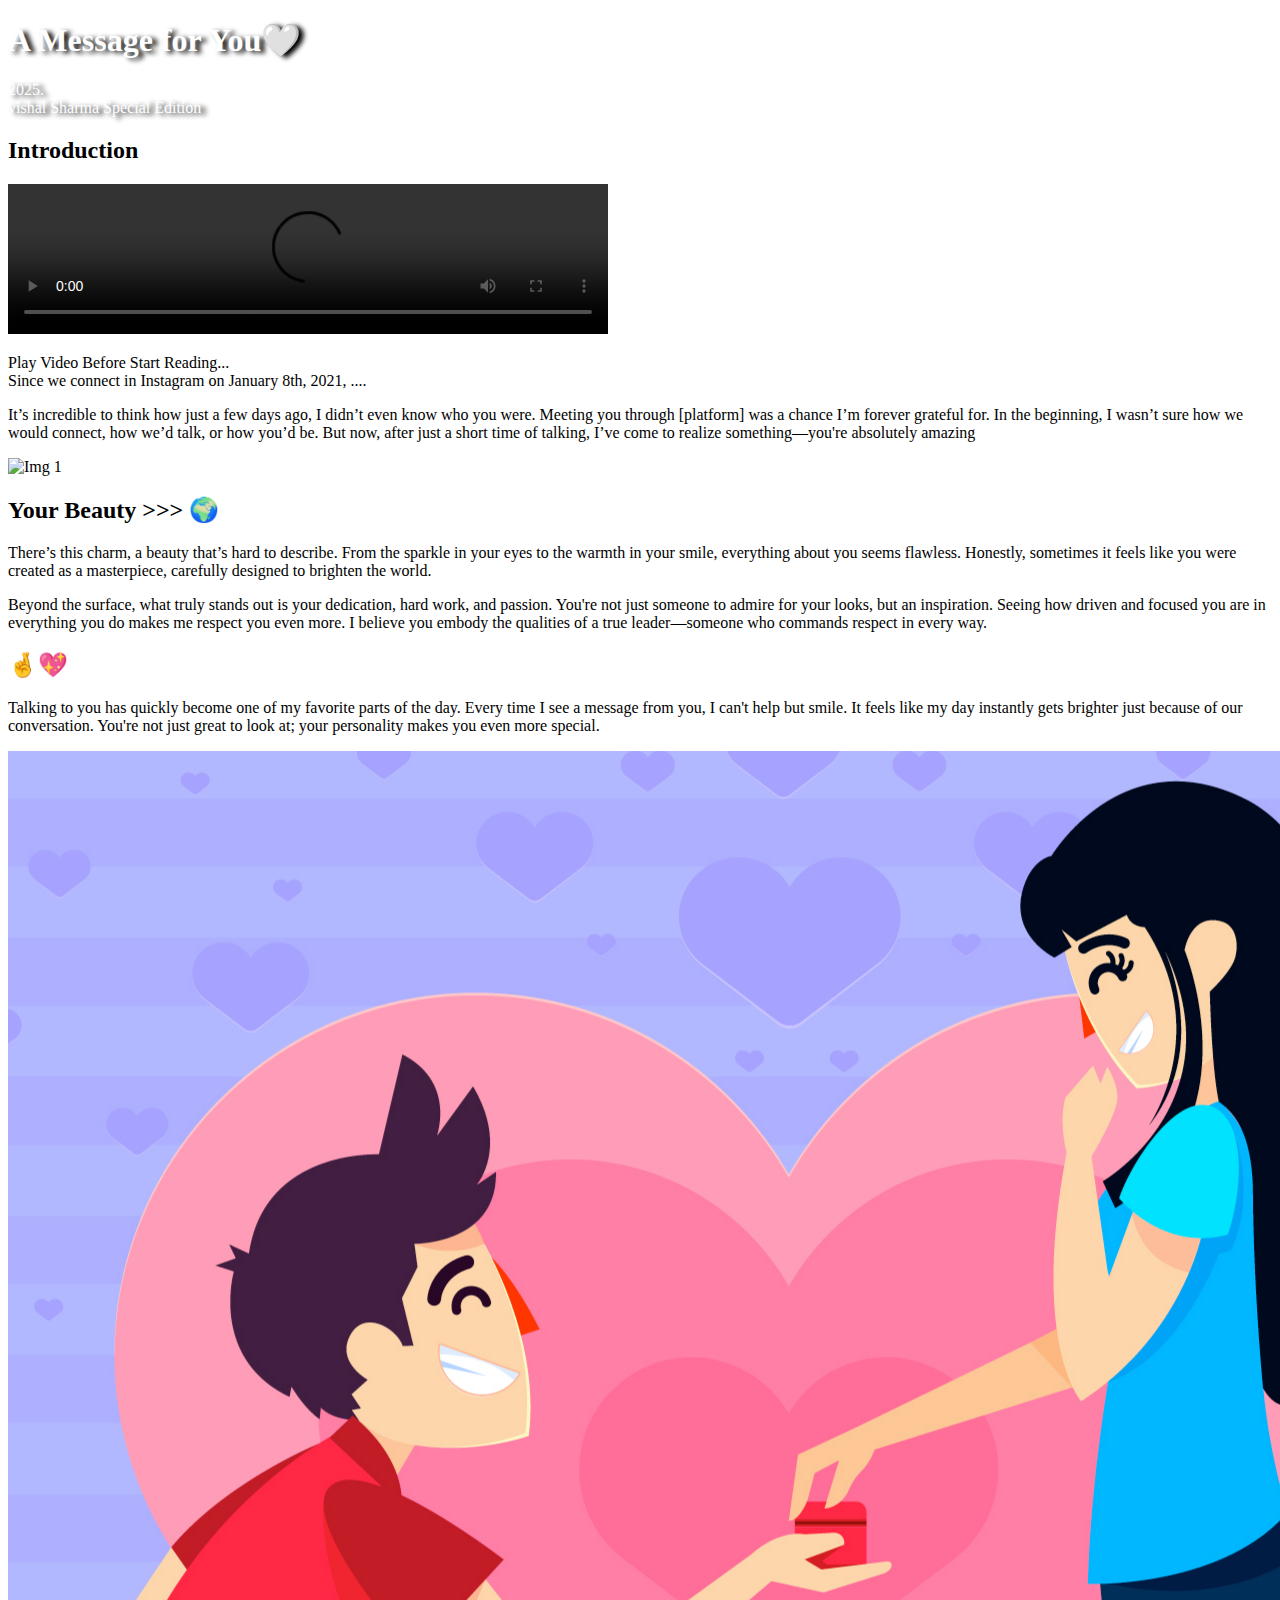
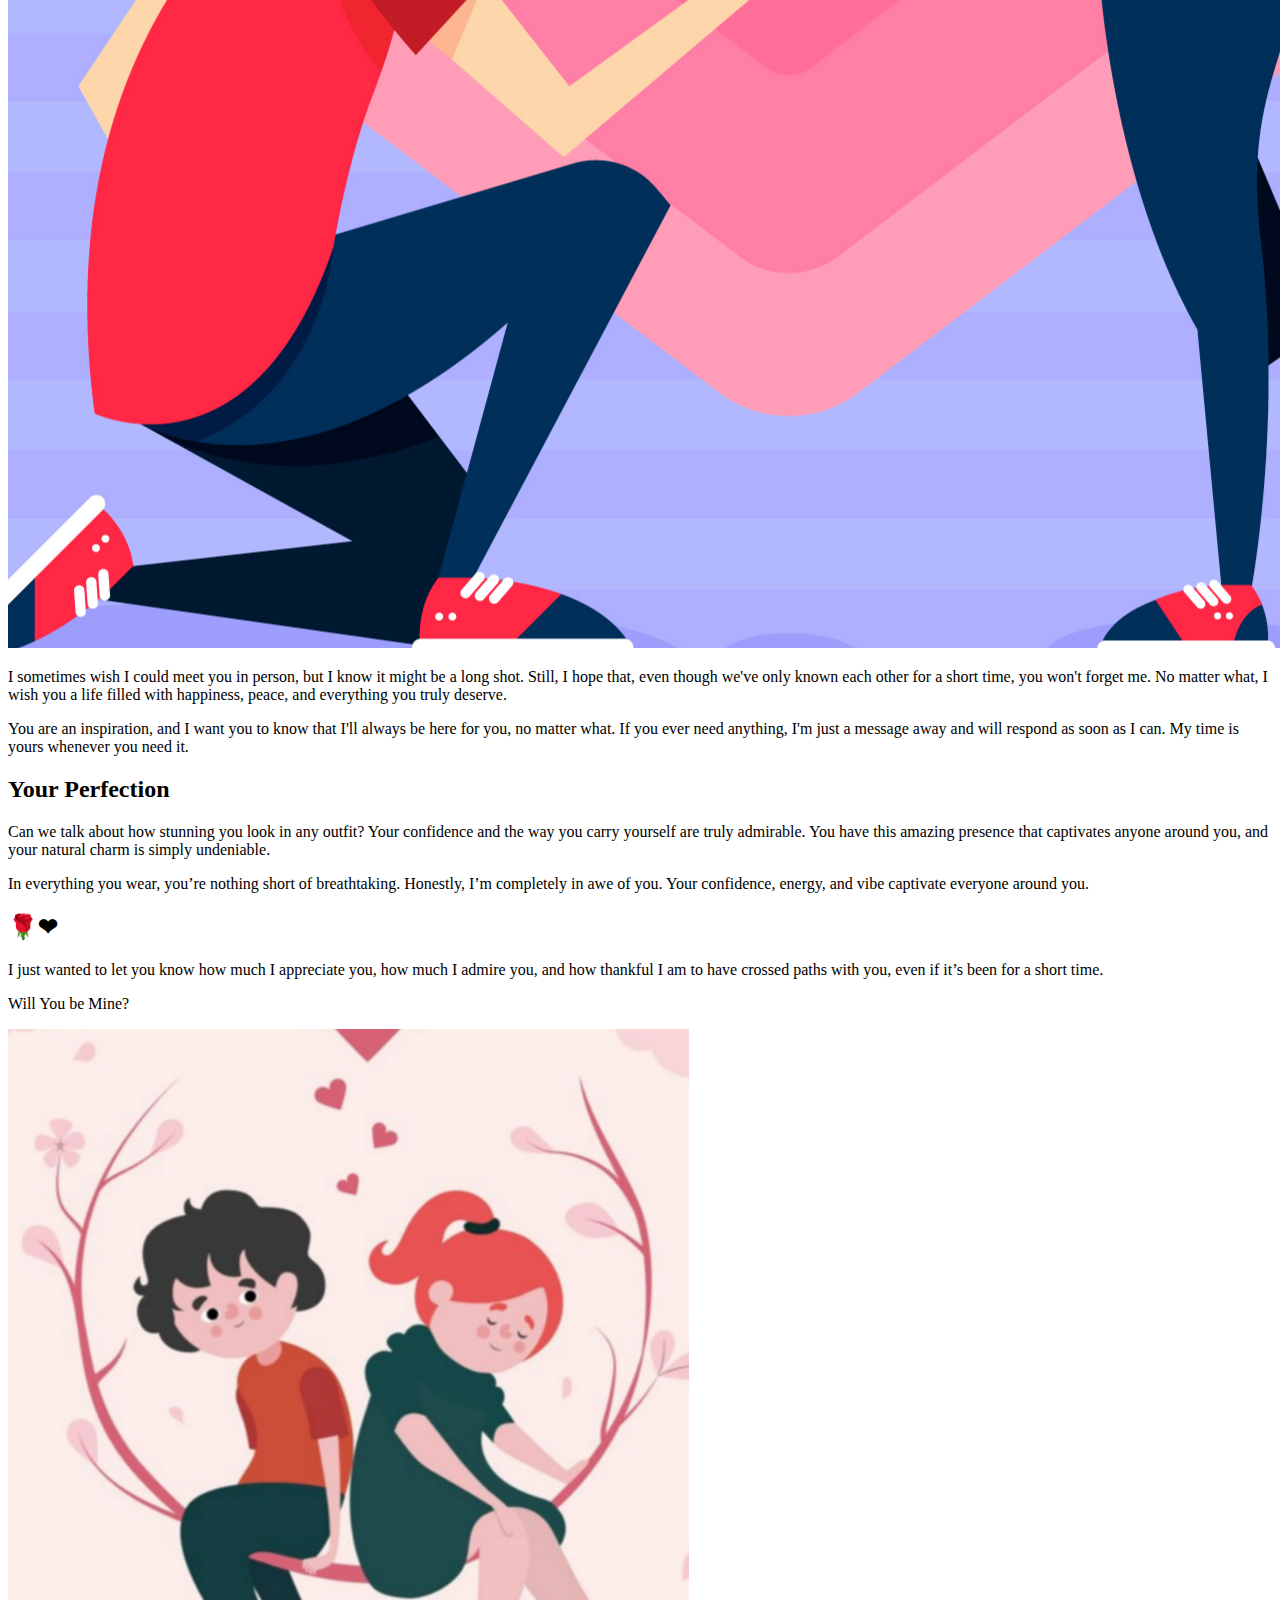
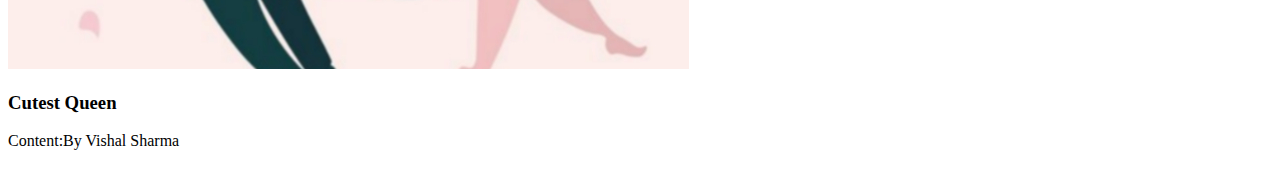
==== book.html @ e7cb020f "Valentine day" ====
<!DOCTYPE html>
<html lang="en">
  <head>
    <meta charset="UTF-8" />
    <meta name="viewport" content="width=device-width, initial-scale=1.0" />
    <title>Message by Vishal Sharma</title>
    <link rel="stylesheet" href="Style.css" />
  </head>
  <body>
    <div class="book">
      <div class="page">
        <div class="front cover">
          <h1
            style="
              color: rgb(255, 255, 255);
              text-shadow: 5px 2px 5px rgb(0, 0, 0);
            "
          >
            A Message for You🤍
          </h1>

          <p
            style="
              color: rgb(255, 255, 255);
              text-shadow: 5px 2px 5px rgb(0, 0, 0);
            "
          >
            2025.<br />vishal Sharma Special Edition
          </p>
        </div>
        <div class="back">
          <h2>Introduction</h2>

          <video
  src="vid.mp4"
  style="width: 100%; max-width: 600px; height: auto;"
  controls
></video>

          <p>
            Play Video Before Start Reading... <br />Since we connect in
            Instagram on January 8th, 2021, ....
          </p>
        </div>
      </div>
      <!--2nd page-->
      <div class="page">
        <div class="front">
          <p>
            It’s incredible to think how just a few days ago, I didn’t even know
            who you were. Meeting you through [platform] was a chance I’m
            forever grateful for. In the beginning, I wasn’t sure how we would
            connect, how we’d talk, or how you’d be. But now, after just a short
            time of talking, I’ve come to realize something—you're absolutely
            amazing
          </p>
        </div>
        <div class="back">
          <img src="./11.jpg" alt="Img 1" />
        </div>
      </div>
      <!--3rd page-->
      <div class="page">
        <div class="front">
          <h2>Your Beauty >>> 🌍</h2>
          <p>
            There’s this charm, a beauty that’s hard to describe. From the
            sparkle in your eyes to the warmth in your smile, everything about
            you seems flawless. Honestly, sometimes it feels like you were
            created as a masterpiece, carefully designed to brighten the world.
          </p>
        </div>
        <div class="back">
          <p>
            Beyond the surface, what truly stands out is your dedication, hard
            work, and passion. You're not just someone to admire for your looks,
            but an inspiration. Seeing how driven and focused you are in
            everything you do makes me respect you even more. I believe you
            embody the qualities of a true leader—someone who commands respect
            in every way.
          </p>
        </div>
      </div>
      <!--4th page-->
      <div class="page">
        <div class="front">
          <h2>🤞💖</h2>
          <p>
            Talking to you has quickly become one of my favorite parts of the
            day. Every time I see a message from you, I can't help but smile. It
            feels like my day instantly gets brighter just because of our
            conversation. You're not just great to look at; your personality
            makes you even more special.
          </p>
        </div>
        <div class="back">
          <img src="./22.jpg" alt="Img 1" />
        </div>
      </div>
      <!--5th page-->
      <div class="page">
        <div class="front">
          <p>
            I sometimes wish I could meet you in person, but I know it might be
            a long shot. Still, I hope that, even though we've only known each
            other for a short time, you won't forget me. No matter what, I wish
            you a life filled with happiness, peace, and everything you truly
            deserve.
          </p>
        </div>
        <div class="back">
          <p>
            You are an inspiration, and I want you to know that I'll always be
            here for you, no matter what. If you ever need anything, I'm just a
            message away and will respond as soon as I can. My time is yours
            whenever you need it.
          </p>
        </div>
      </div>
      <!--6th page-->
      <div class="page">
        <div class="front">
          <h2>Your Perfection</h2>
          <p>
            Can we talk about how stunning you look in any outfit? Your
            confidence and the way you carry yourself are truly admirable. You
            have this amazing presence that captivates anyone around you, and
            your natural charm is simply undeniable.
          </p>
        </div>
        <div class="back">
          <p>
            In everything you wear, you’re nothing short of breathtaking.
            Honestly, I’m completely in awe of you. Your confidence, energy, and
            vibe captivate everyone around you.
          </p>
        </div>
      </div>
      <!--7th page-->
      <div class="page">
        <div class="front">
          <h2>🌹❤</h2>
          <p>
            I just wanted to let you know how much I appreciate you, how much I
            admire you, and how thankful I am to have crossed paths with you,
            even if it’s been for a short time.
          </p>
        </div>
        <div class="back">
          <p>Will You be Mine? </p>
        </div>
      </div>

      <div class="page">
        <div class="front">
          <img src="./44.png" alt="Img 1" />
        </div>
        <div class="back cover">
          <h3>Cutest Queen</h3>
          <p>
            Content:By Vishal Sharma<br /><a
              href="https://www.instagram.com/developergtm/?hl=en"
              target="_blank"
              rel="nofollow"
            ></a>

            <br />
          </p>
        </div>
      </div>
    </div>
    <script src="Script.js"></script>
  </body>
</html>
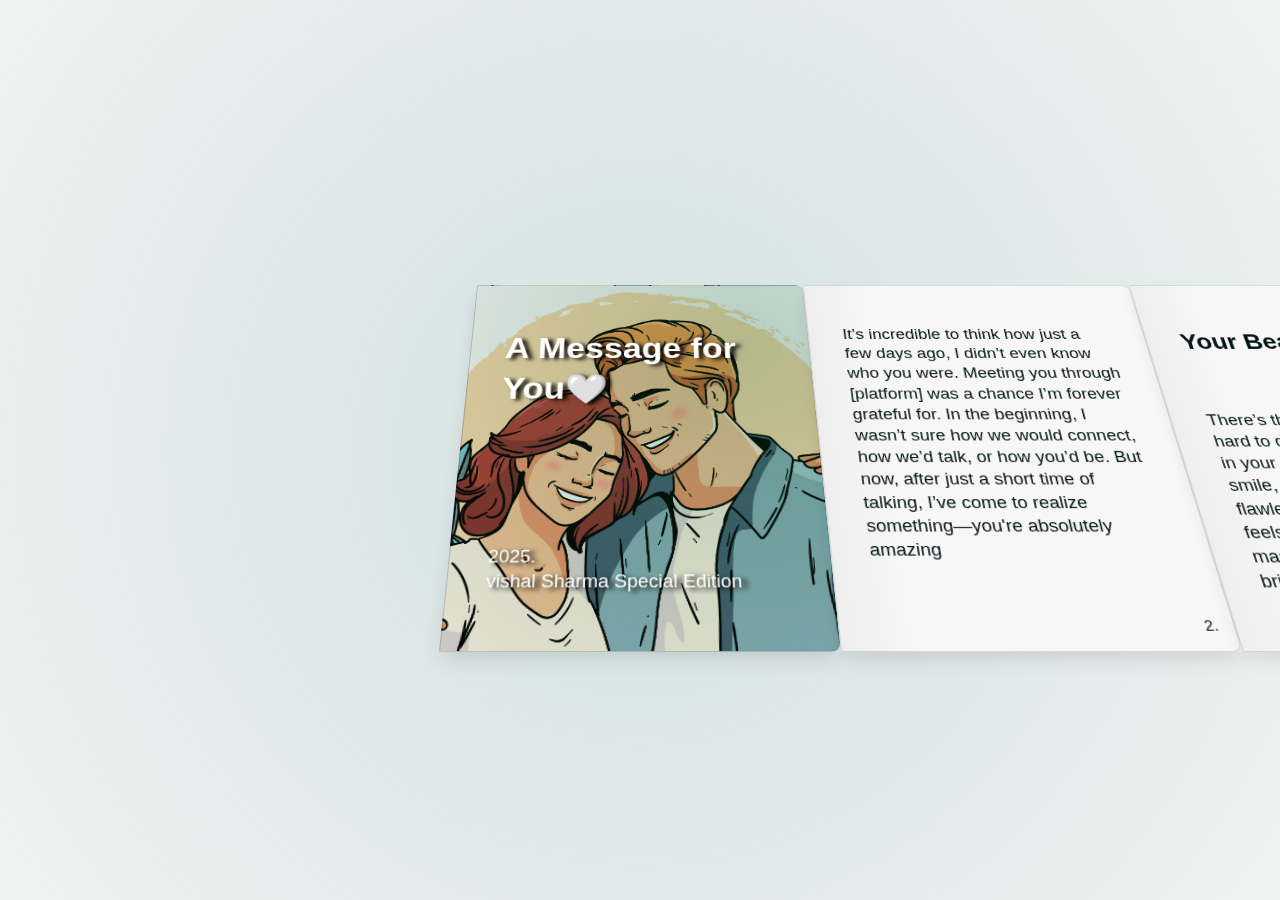
==== commit a37958ea: "Update book.html" ====
--- a/book.html
+++ b/book.html
@@ -4,7 +4,7 @@
     <meta charset="UTF-8" />
     <meta name="viewport" content="width=device-width, initial-scale=1.0" />
     <title>Message by Vishal Sharma</title>
-    <link rel="stylesheet" href="Style.css" />
+    <link rel="stylesheet" href="style.css" />
   </head>
   <body>
     <div class="book">
@@ -171,4 +171,4 @@
     </div>
     <script src="Script.js"></script>
   </body>
-</html>+</html>
--- a/style.css
+++ b/style.css
@@ -0,0 +1,142 @@
+* {
+  box-sizing: border-box;
+}
+
+
+
+body {
+  margin: 0;
+  display: flex;
+  min-height: 100dvh;
+  perspective: 1000px;
+  font: 1em/1.4 "Poppins", sans-serif;
+  overflow: hidden;
+  color: hsl(180 68% 5%);
+  background-image: radial-gradient(
+    circle farthest-corner at 50% 50%,
+    hsl(187 20% 88%) 30%,
+    hsl(149 20% 94%) 100%
+  );
+}
+
+.book {
+  position: relative;
+  display: flex;
+  margin: auto;
+  width: 40cqmin;
+  /*1* let pointer event go trough pages of lower Z than .book */
+  pointer-events: none;
+  transform-style: preserve-3d;
+  transition: translate 1s;
+  translate: calc(min(var(--c), 1) * 50%) 0%;
+  /* Incline on the X axis for pages preview */
+  rotate: 1 0 0 30deg;
+}
+
+.page {
+  /* PS: Don't go below thickness 0.5 or the pages might transpare */
+  --thickness: 4;
+  flex: none;
+  display: flex;
+  width: 100%;
+  font-size: 2cqmin;
+  /*1* allow pointer events on pages */
+  pointer-events: all;
+  user-select: none;
+  transform-style: preserve-3d;
+  transform-origin: left center;
+  transition: transform 1s,
+    rotate 1s ease-in
+      calc((min(var(--i), var(--c)) - max(var(--i), var(--c))) * 50ms);
+  translate: calc(var(--i) * -100%) 0px 0px;
+  transform: translateZ(
+    calc((var(--c) - var(--i) - 0.5) * calc(var(--thickness) * 0.23cqmin))
+  );
+  rotate: 0 1 0 calc(clamp(0, var(--c) - var(--i), 1) * -180deg);
+}
+
+.front,
+.back {
+  position: relative;
+  flex: none;
+  width: 100%;
+  backface-visibility: hidden;
+  overflow: hidden;
+  background-color: #fff;
+  /* Fix backface visibility Firefox: */
+  translate: 0px;
+}
+
+.back {
+  translate: -100% 0;
+  rotate: 0 1 0 180deg;
+}
+
+/* That's it. Your FlipBook customization styles: */
+
+.book {
+  counter-reset: page -1;
+  & a {
+    color: inherit;
+  }
+}
+
+.page {
+  box-shadow: 0em 0.5em 1em -0.2em #00000020;
+}
+
+.front,
+.back {
+  display: flex;
+  flex-flow: column wrap;
+  justify-content: space-between;
+  padding: 2em;
+  border: 1px solid #0002;
+
+  &:has(img) {
+    padding: 0;
+  }
+
+  & img {
+    width: 100%;
+    height: 100%;
+    object-fit: cover;
+  }
+
+  &::after {
+    position: absolute;
+    bottom: 1em;
+    counter-increment: page;
+    content: counter(page) ".";
+    font-size: 0.8em;
+  }
+}
+.cover {
+  &::after {
+    content: "";
+  }
+}
+.front {
+  &::after {
+    right: 1em;
+  }
+  background: linear-gradient(to left, #f7f7f7 80%, #eee 100%);
+  border-radius: 0.1em 0.5em 0.5em 0.1em;
+}
+.back {
+  &::after {
+    left: 1em;
+  }
+  background-image: linear-gradient(to right, #f7f7f7 80%, #eee 100%);
+  border-radius: 0.5em 0.1em 0.1em 0.5em;
+}
+
+.cover {
+  background: radial-gradient(
+      circle farthest-corner at 80% 20%,
+      hsl(150 80% 20% / 0.3) 0%,
+      hsl(170 60% 10% / 0.1) 100%
+    ),
+    hsl(231, 32%, 29%) url("./33.jpg") 50% / cover;
+  color: hsl(200 30% 98%);
+}
